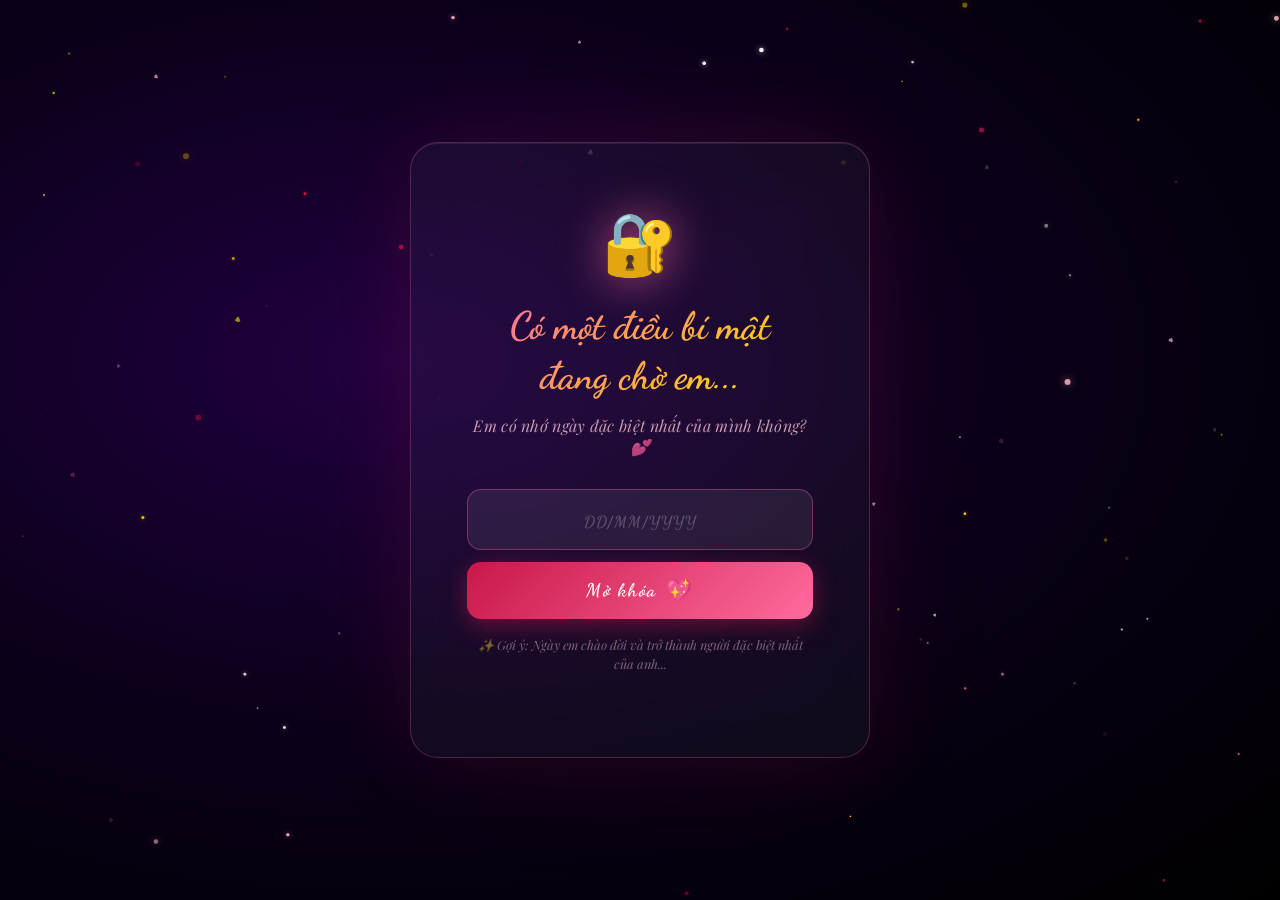
==== Gift_CountDown-main/index.html @ a9568dc1 "Upload Birthday Countdown project" ====
<!DOCTYPE html>
<html lang="vi">
<head>
    <meta charset="UTF-8">
    <meta name="viewport" content="width=device-width, initial-scale=1.0">
    <title>🎂 Có điều gì đó đang chờ em...</title>
    <meta name="description" content="Một bí mật ngọt ngào đang chờ em khám phá...">
    <link rel="preconnect" href="https://fonts.googleapis.com">
    <link rel="preconnect" href="https://fonts.gstatic.com" crossorigin>
    <link href="https://fonts.googleapis.com/css2?family=Dancing+Script:wght@600;700&family=Playfair+Display:ital,wght@0,400;0,700;1,400&display=swap" rel="stylesheet">
    <link rel="stylesheet" href="./style/puzzle.css">
</head>
<body>
    <canvas id="bgCanvas"></canvas>

    <div class="container" id="mainContainer">
        <div class="card" id="puzzleCard">
            <div class="lock-wrap">
                <div class="lock" id="lockIcon">🔐</div>
            </div>
            <h1 class="title">Có một điều bí mật<br>đang chờ em...</h1>
            <p class="subtitle">Em có nhớ ngày đặc biệt nhất của mình không? 💕</p>
            <div class="input-group">
                <input
                    type="text"
                    id="dateInput"
                    placeholder="DD/MM/YYYY"
                    maxlength="10"
                    autocomplete="off"
                    spellcheck="false"
                >
                <button id="unlockBtn">
                    <span>Mở khóa</span>
                    <span class="btn-icon">💖</span>
                </button>
            </div>
            <p class="hint">✨ Gợi ý: Ngày em chào đời và trở thành người đặc biệt nhất của anh...</p>
            <p class="error-msg" id="errorMsg"></p>
        </div>
    </div>

    <!-- Success overlay -->
    <div class="success-overlay" id="successOverlay">
        <canvas id="celebCanvas"></canvas>
        <div class="success-content">
            <div class="success-emoji" id="successEmoji">🎉</div>
            <h2 class="success-title">Chính xác rồi!</h2>
            <p class="success-sub">Happy Birthday Pé Thúi yêu của anh! 🎂❤️</p>
            <div class="loading-dots">
                <span></span><span></span><span></span>
            </div>
            <p class="loading-text">Đang chuẩn bị bữa tiệc sinh nhật...</p>
        </div>
    </div>

    <script src="./style/script/puzzle.js"></script>
</body>
</html>
---- Gift_CountDown-main/style/puzzle.css ----
@import url('https://fonts.googleapis.com/css2?family=Dancing+Script:wght@600;700&family=Playfair+Display:ital,wght@0,400;0,700;1,400&display=swap');

*, *::before, *::after {
    box-sizing: border-box;
    margin: 0;
    padding: 0;
}

:root {
    --pink: #ff6b9d;
    --deep-pink: #c9184a;
    --gold: #ffd60a;
    --light-gold: #ffef80;
    --dark: #080014;
    --card-bg: rgba(255, 255, 255, 0.04);
    --card-border: rgba(255, 107, 157, 0.25);
}

html, body {
    width: 100%;
    height: 100%;
    overflow: hidden;
}

body {
    font-family: 'Playfair Display', serif;
    background: radial-gradient(ellipse at 30% 40%, #200040 0%, #0a0018 50%, #000 100%);
    color: #fff;
    display: flex;
    align-items: center;
    justify-content: center;
}

#bgCanvas {
    position: fixed;
    top: 0; left: 0;
    width: 100%; height: 100%;
    pointer-events: none;
    z-index: 0;
}

.container {
    position: relative;
    z-index: 10;
    display: flex;
    align-items: center;
    justify-content: center;
    width: 100%;
    height: 100%;
    padding: 1rem;
}

/* ===== CARD ===== */
.card {
    background: var(--card-bg);
    border: 1px solid var(--card-border);
    backdrop-filter: blur(24px);
    -webkit-backdrop-filter: blur(24px);
    border-radius: 28px;
    padding: clamp(2rem, 5vw, 3.5rem) clamp(1.5rem, 5vw, 3.5rem);
    max-width: 460px;
    width: 100%;
    text-align: center;
    box-shadow:
        0 0 80px rgba(201, 24, 74, 0.12),
        0 0 160px rgba(255, 107, 157, 0.06),
        inset 0 1px 0 rgba(255, 255, 255, 0.08);
    animation: cardAppear 1.2s cubic-bezier(0.22, 1, 0.36, 1) forwards;
}

@keyframes cardAppear {
    from { opacity: 0; transform: translateY(40px) scale(0.94); }
    to   { opacity: 1; transform: translateY(0) scale(1); }
}

/* ===== LOCK ICON ===== */
.lock-wrap {
    margin-bottom: 1.4rem;
}

.lock {
    font-size: 3.8rem;
    display: inline-block;
    animation: lockFloat 3.5s ease-in-out infinite;
    filter: drop-shadow(0 0 24px rgba(255, 107, 157, 0.7));
    transition: all 0.4s ease;
}

@keyframes lockFloat {
    0%, 100% { transform: translateY(0) rotate(-6deg); }
    50%       { transform: translateY(-12px) rotate(6deg); }
}

/* ===== TEXT ===== */
.title {
    font-family: 'Dancing Script', cursive;
    font-size: clamp(1.7rem, 5vw, 2.4rem);
    font-weight: 700;
    line-height: 1.3;
    margin-bottom: 0.8rem;
    background: linear-gradient(135deg, #ff6b9d 0%, #ffd60a 50%, #ff6b9d 100%);
    background-size: 200% auto;
    -webkit-background-clip: text;
    -webkit-text-fill-color: transparent;
    background-clip: text;
    animation: shimmer 4s linear infinite;
}

@keyframes shimmer {
    0%   { background-position: 0% center; }
    100% { background-position: 200% center; }
}

.subtitle {
    font-style: italic;
    color: rgba(255, 200, 220, 0.75);
    font-size: clamp(0.85rem, 2.5vw, 1rem);
    margin-bottom: 2rem;
    letter-spacing: 0.3px;
}

/* ===== INPUT GROUP ===== */
.input-group {
    display: flex;
    flex-direction: column;
    gap: 0.75rem;
    margin-bottom: 1rem;
}

#dateInput {
    background: rgba(255, 255, 255, 0.07);
    border: 1.5px solid rgba(255, 107, 157, 0.35);
    border-radius: 14px;
    padding: 1rem 1.2rem;
    font-size: 1.4rem;
    color: #fff;
    text-align: center;
    letter-spacing: 4px;
    font-family: 'Dancing Script', cursive;
    font-weight: 600;
    outline: none;
    transition: all 0.3s ease;
    width: 100%;
}

#dateInput::placeholder {
    color: rgba(255, 255, 255, 0.25);
    letter-spacing: 1px;
    font-size: 1rem;
}

#dateInput:focus {
    border-color: var(--pink);
    box-shadow: 0 0 0 3px rgba(255, 107, 157, 0.15), 0 0 24px rgba(255, 107, 157, 0.2);
    background: rgba(255, 255, 255, 0.1);
}

#dateInput.shake {
    animation: shake 0.45s ease;
    border-color: #ff4d6d;
}

@keyframes shake {
    0%, 100% { transform: translateX(0); }
    15%  { transform: translateX(-9px); }
    30%  { transform: translateX(9px); }
    45%  { transform: translateX(-6px); }
    60%  { transform: translateX(6px); }
    75%  { transform: translateX(-3px); }
    90%  { transform: translateX(3px); }
}

#unlockBtn {
    background: linear-gradient(135deg, #c9184a 0%, #ff6b9d 100%);
    border: none;
    border-radius: 14px;
    padding: 1rem 1.5rem;
    font-size: 1.15rem;
    color: #fff;
    font-family: 'Dancing Script', cursive;
    font-weight: 700;
    cursor: pointer;
    letter-spacing: 1.5px;
    display: flex;
    align-items: center;
    justify-content: center;
    gap: 0.6rem;
    box-shadow: 0 6px 24px rgba(201, 24, 74, 0.45);
    transition: all 0.3s cubic-bezier(0.34, 1.56, 0.64, 1);
    width: 100%;
}

#unlockBtn:hover {
    transform: translateY(-3px);
    box-shadow: 0 12px 36px rgba(201, 24, 74, 0.55);
    background: linear-gradient(135deg, #ff6b9d 0%, #c9184a 100%);
}

#unlockBtn:active {
    transform: translateY(0) scale(0.97);
}

.btn-icon {
    font-size: 1.3rem;
    animation: heartPulse 1.4s ease-in-out infinite;
    display: inline-block;
}

@keyframes heartPulse {
    0%, 100% { transform: scale(1); }
    30%       { transform: scale(1.35); }
    60%       { transform: scale(1.1); }
}

/* ===== HINT & ERROR ===== */
.hint {
    font-size: 0.8rem;
    color: rgba(255, 200, 220, 0.45);
    font-style: italic;
    line-height: 1.5;
    margin-top: 0.5rem;
}

.error-msg {
    font-size: 0.9rem;
    color: #ff6b6b;
    margin-top: 0.6rem;
    min-height: 1.3em;
    transition: all 0.3s ease;
    font-style: italic;
}

/* ===== SUCCESS OVERLAY ===== */
.success-overlay {
    position: fixed;
    inset: 0;
    z-index: 100;
    display: flex;
    align-items: center;
    justify-content: center;
    background: rgba(5, 0, 15, 0.92);
    opacity: 0;
    pointer-events: none;
    transition: opacity 0.6s ease;
}

.success-overlay.active {
    opacity: 1;
    pointer-events: all;
}

#celebCanvas {
    position: absolute;
    inset: 0;
    width: 100%; height: 100%;
}

.success-content {
    position: relative;
    z-index: 10;
    text-align: center;
    padding: 2rem;
}

.success-emoji {
    font-size: 5rem;
    display: block;
    margin-bottom: 1rem;
    animation: popIn 0.6s cubic-bezier(0.34, 1.56, 0.64, 1) forwards;
}

@keyframes popIn {
    from { transform: scale(0) rotate(-180deg); opacity: 0; }
    to   { transform: scale(1) rotate(0deg); opacity: 1; }
}

.success-title {
    font-family: 'Dancing Script', cursive;
    font-size: clamp(2.5rem, 8vw, 4rem);
    font-weight: 700;
    background: linear-gradient(135deg, #ff6b9d, #ffd60a, #ff6b9d);
    background-size: 200%;
    -webkit-background-clip: text;
    -webkit-text-fill-color: transparent;
    background-clip: text;
    animation: shimmer 3s linear infinite;
    margin-bottom: 0.5rem;
}

.success-sub {
    font-style: italic;
    color: rgba(255, 210, 230, 0.9);
    font-size: clamp(1rem, 3vw, 1.2rem);
    margin-bottom: 2rem;
    line-height: 1.6;
}

/* ===== LOADING DOTS ===== */
.loading-dots {
    display: flex;
    justify-content: center;
    gap: 8px;
    margin-bottom: 0.5rem;
}

.loading-dots span {
    width: 8px; height: 8px;
    border-radius: 50%;
    background: var(--pink);
    animation: dotBounce 1.4s ease-in-out infinite;
}
.loading-dots span:nth-child(2) { animation-delay: 0.2s; }
.loading-dots span:nth-child(3) { animation-delay: 0.4s; }

@keyframes dotBounce {
    0%, 80%, 100% { transform: scale(0.6); opacity: 0.5; }
    40%            { transform: scale(1); opacity: 1; }
}

.loading-text {
    font-size: 0.85rem;
    color: rgba(255, 255, 255, 0.4);
    letter-spacing: 1px;
}

/* ===== RESPONSIVE ===== */
@media (max-height: 600px) {
    .card { padding: 1.5rem; }
    .lock { font-size: 2.5rem; }
    .lock-wrap { margin-bottom: 0.8rem; }
    .subtitle { margin-bottom: 1.2rem; }
}
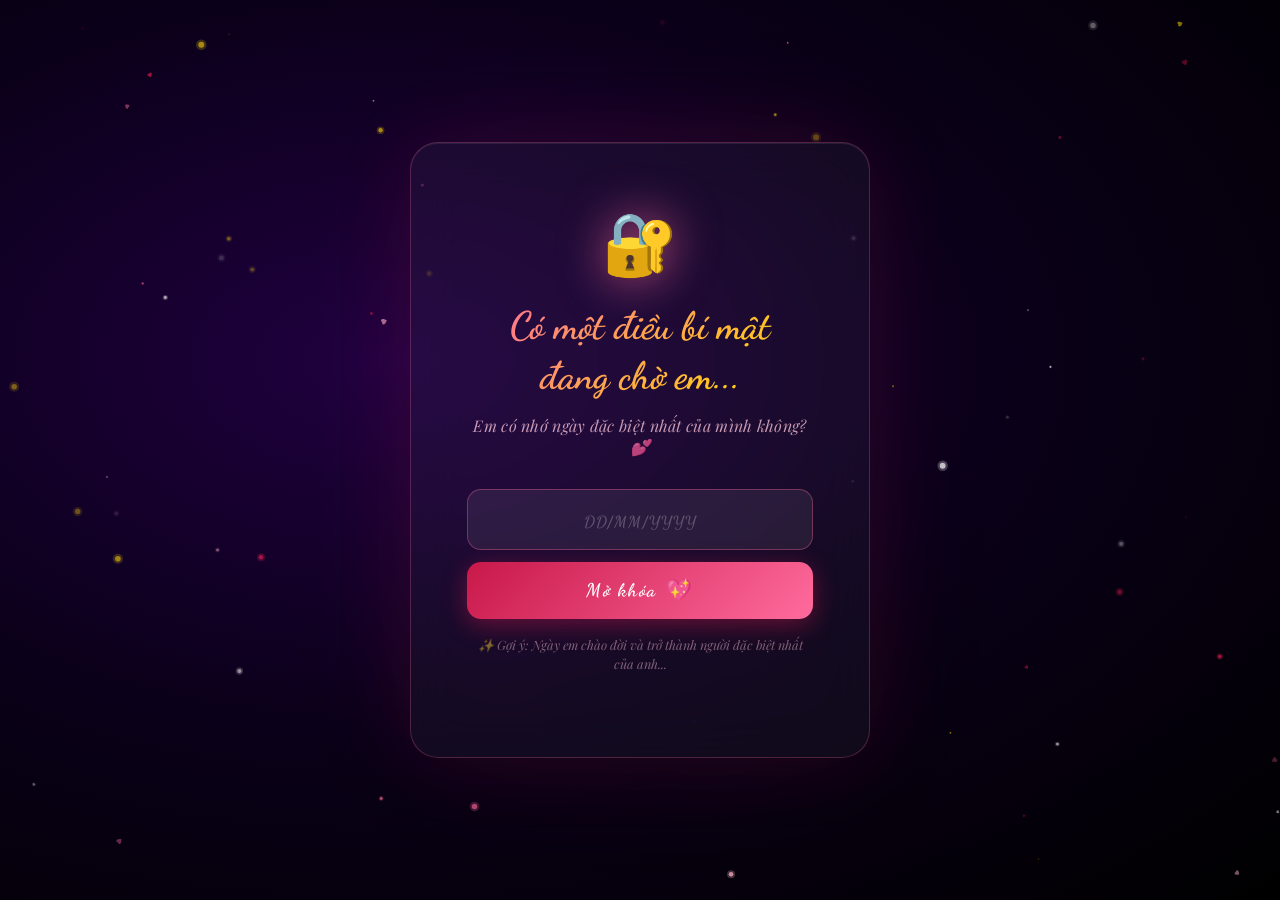
==== commit 045c06df: "Upgrade birthday project: smooth fireworks, seamless music, heart jigsaw puzzle, gift modal & quiz q" ====
--- a/Gift_CountDown-main/index.html
+++ b/Gift_CountDown-main/index.html
@@ -53,6 +53,14 @@
         </div>
     </div>
 
+    <!-- Master Background Music (Chăm Hoa.mp3) -->
+    <audio id="masterAudio" loop preload="auto">
+        <source src="./style/Chăm Hoa.mp3" type="audio/mpeg">
+    </audio>
+
+    <!-- Seamless Flow Frame for zero-interruption transitions -->
+    <iframe id="flowFrame" allow="fullscreen; autoplay" src="about:blank" style="display:none; position:fixed; inset:0; width:100%; height:100%; border:none; z-index:99999; opacity:0; transition:opacity 0.8s ease;"></iframe>
+
     <script src="./style/script/puzzle.js"></script>
 </body>
 </html>
--- a/Gift_CountDown-main/style/puzzle.css
+++ b/Gift_CountDown-main/style/puzzle.css
@@ -253,13 +253,18 @@
     position: absolute;
     inset: 0;
     width: 100%; height: 100%;
+    pointer-events: none;
+    z-index: 5;
 }
 
 .success-content {
     position: relative;
     z-index: 10;
     text-align: center;
-    padding: 2rem;
+    padding: 2.5rem;
+    max-width: 600px;
+    background: radial-gradient(ellipse at center, rgba(30, 5, 20, 0.65) 0%, rgba(5, 0, 15, 0) 75%);
+    border-radius: 30px;
 }
 
 .success-emoji {
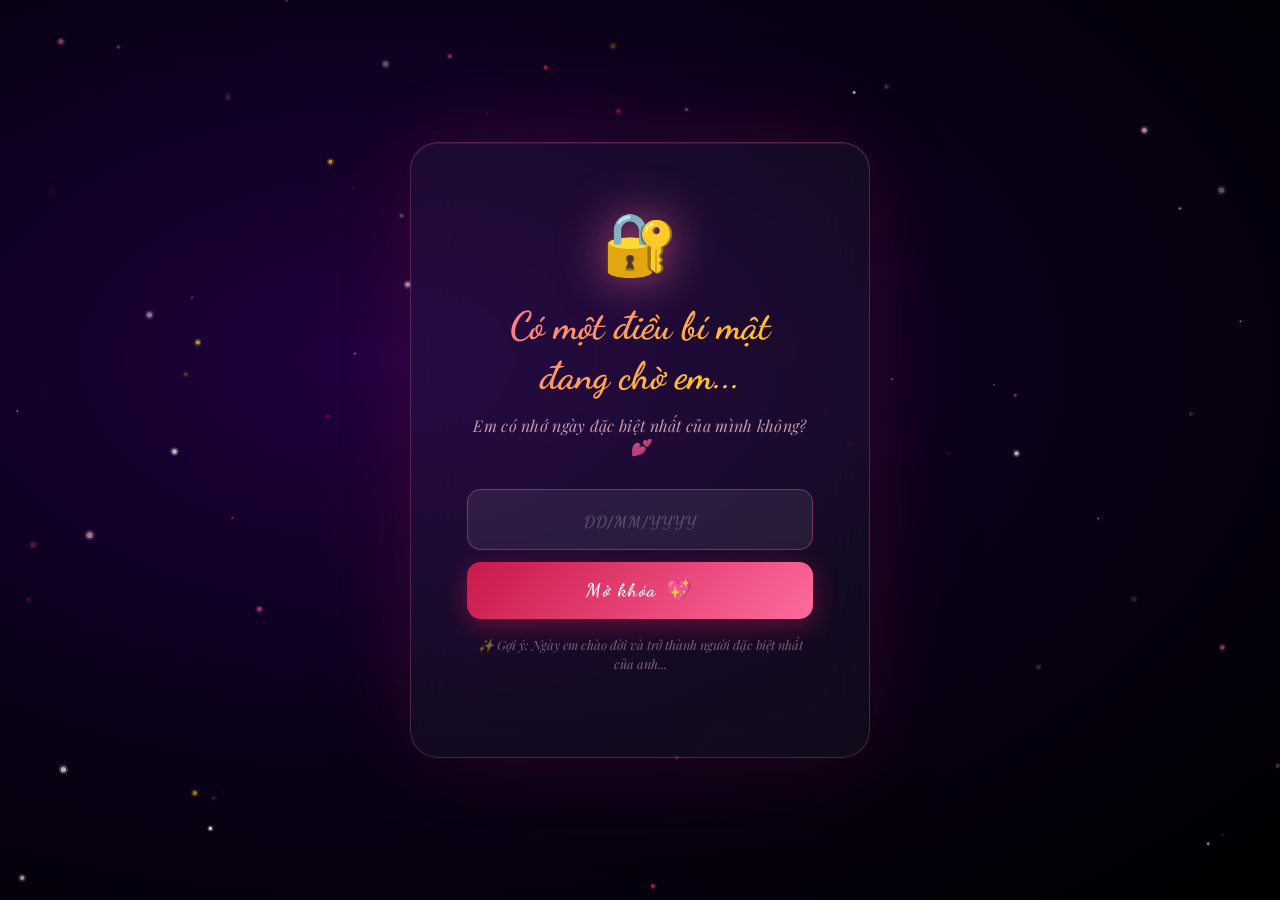
==== commit 7ea03202: "feat(ui): complete romantic birthday web updates, gifts, mascots, typewriter letter, and fix quiz en" ====
--- a/Gift_CountDown-main/index.html
+++ b/Gift_CountDown-main/index.html
@@ -43,7 +43,7 @@
     <div class="success-overlay" id="successOverlay">
         <canvas id="celebCanvas"></canvas>
         <div class="success-content">
-            <div class="success-emoji" id="successEmoji">🎉</div>
+            <img src="./images/Happy Dance GIF by TVGalicia.gif" class="success-dance-gif" alt="Shin Happy Dance" style="width: 130px; height: auto; border-radius: 18px; margin-bottom: 12px; box-shadow: 0 8px 30px rgba(255, 107, 157, 0.5); display: block; margin-left: auto; margin-right: auto;" />
             <h2 class="success-title">Chính xác rồi!</h2>
             <p class="success-sub">Happy Birthday Pé Thúi yêu của anh! 🎂❤️</p>
             <div class="loading-dots">
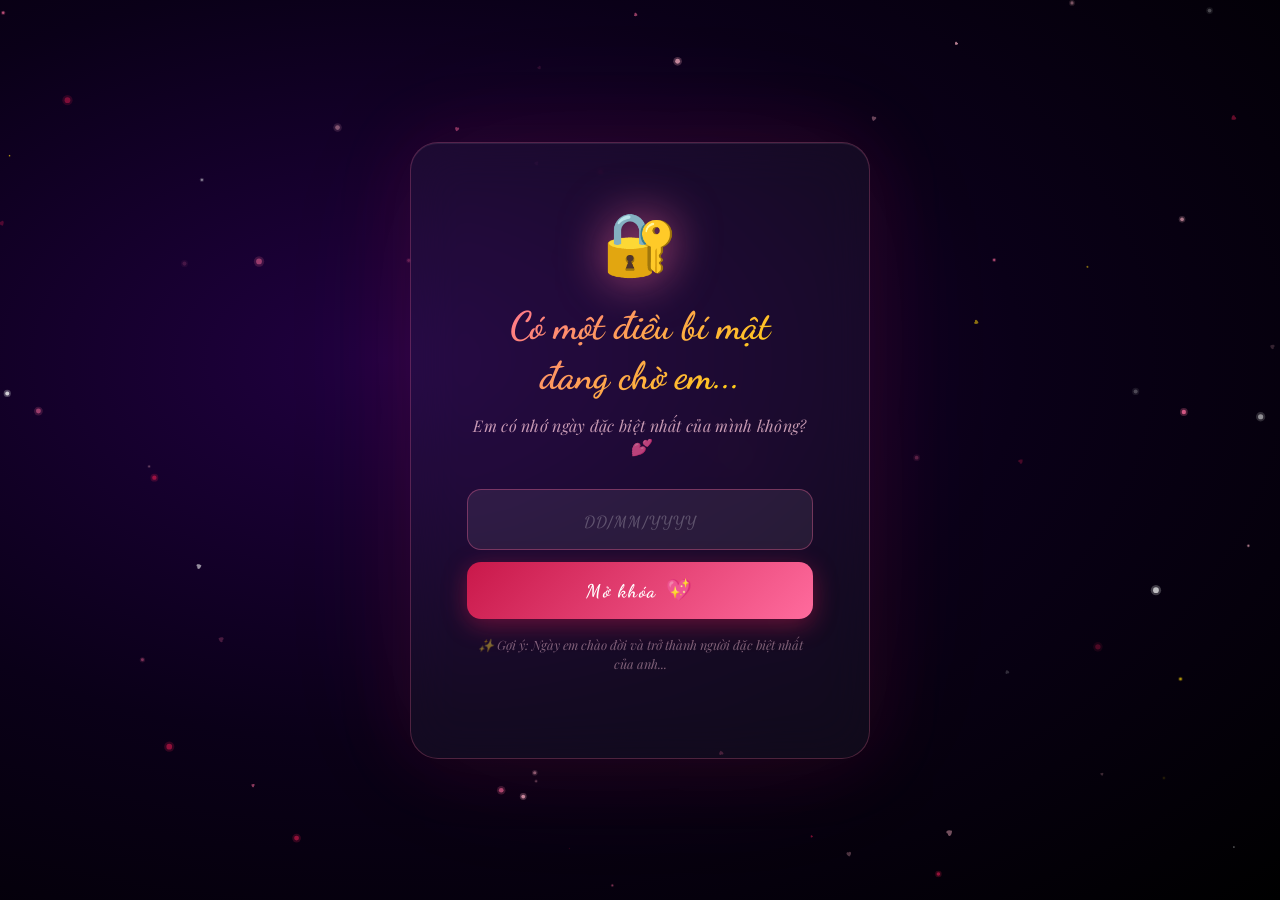
==== commit b4c07ec5: "Perf: Optimize gallery images, fix film-cell layout and canvas readback" ====
--- a/Gift_CountDown-main/index.html
+++ b/Gift_CountDown-main/index.html
@@ -5,6 +5,7 @@
     <meta name="viewport" content="width=device-width, initial-scale=1.0">
     <title>🎂 Có điều gì đó đang chờ em...</title>
     <meta name="description" content="Một bí mật ngọt ngào đang chờ em khám phá...">
+    <link rel="icon" href="./favicon.ico" type="image/x-icon">
     <link rel="preconnect" href="https://fonts.googleapis.com">
     <link rel="preconnect" href="https://fonts.gstatic.com" crossorigin>
     <link href="https://fonts.googleapis.com/css2?family=Dancing+Script:wght@600;700&family=Playfair+Display:ital,wght@0,400;0,700;1,400&display=swap" rel="stylesheet">
